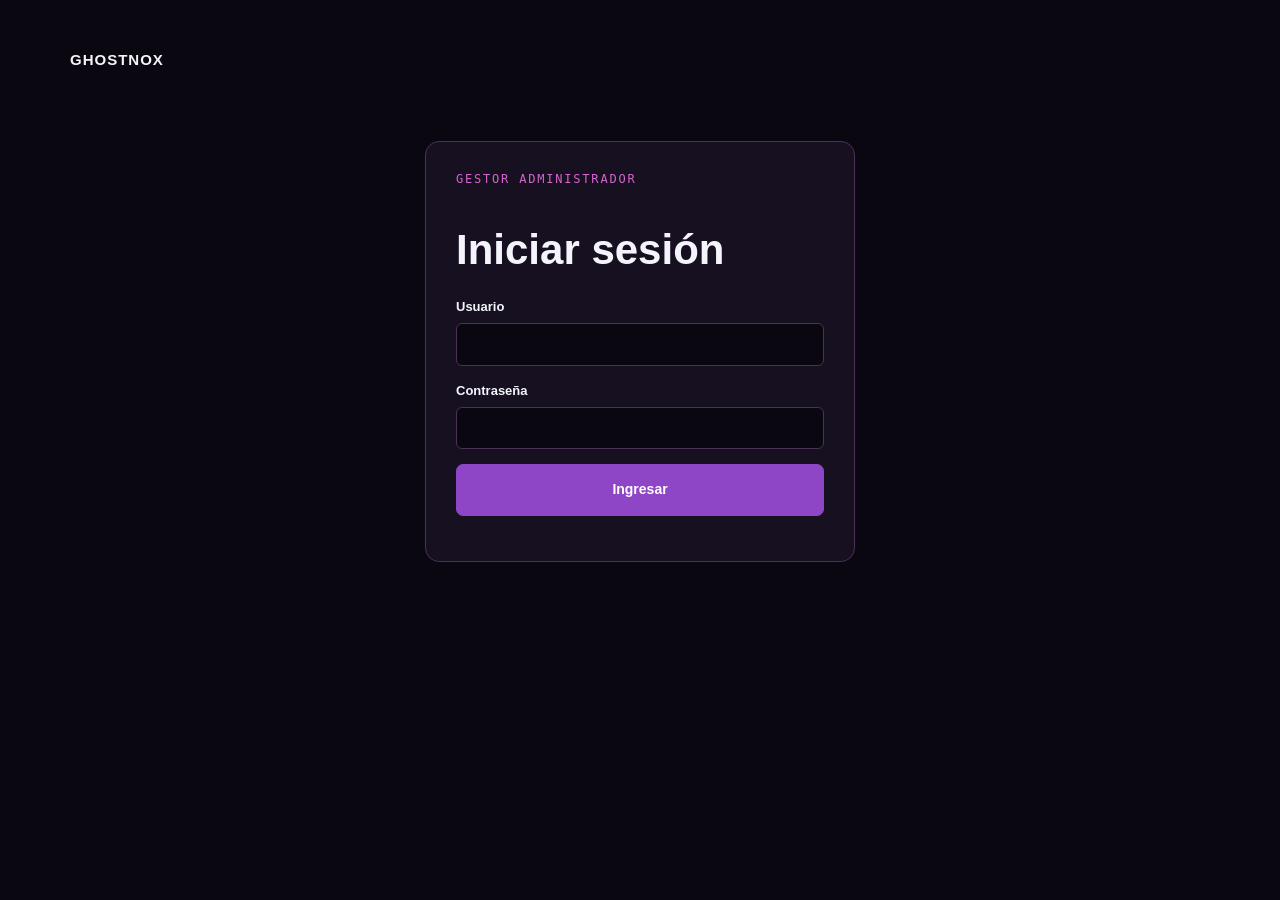
==== admin.html @ a368e952 "add admin" ====
<!doctype html>
<html lang="es">

<head>
    <meta charset="utf-8">
    <meta name="viewport" content="width=device-width,initial-scale=1">
    <title>Administrador | GHOSTNOX</title>
    <link rel="stylesheet" href="assets/css/style.css">
</head>

<body data-page="admin">
    <main class="admin-wrap"><a class="brand" href="index.html">GHOSTNOX</a>
        <section class="admin-login">
            <form id="admin-login">
                <p class="eyebrow">GESTOR ADMINISTRADOR</p>
                <h1>Iniciar sesión</h1><label>Usuario<input name="username" required></label><label>Contraseña<input
                        name="password" type="password" required></label><button class="button">Ingresar</button>
                <p class="form-message" data-login-error></p>
            </form>
        </section>
        <section id="admin-panel" hidden>
            <div class="admin-heading">
                <div>
                    <p class="eyebrow">GESTOR ADMINISTRADOR</p>
                    <h1>Cartas Singles</h1>
                    <p>Agregá cartas para publicarlas inmediatamente en Singles.</p>
                </div>
                <div><a class="quiet" href="singles.html">Ver Singles</a><button id="admin-logout"
                        class="quiet">Salir</button></div>
            </div>
            <div class="admin-grid">
                <form id="admin-card-form" class="admin-form">
                    <h2>Nueva carta</h2><label>Nombre<input name="name" required></label>
                    <div class="form-row"><label>Número<input name="number" required></label><label>Precio (ARS)<input
                                name="price" type="number" min="0" required></label></div><label>Expansión / set<input
                            name="expansion" required></label>
                    <div class="form-row"><label>Tipo<select name="type">
                                <option>Agua</option>
                                <option>Fuego</option>
                                <option>Planta</option>
                                <option>Rayo</option>
                                <option>Psíquico</option>
                                <option>Oscuridad</option>
                                <option>Dragón</option>
                                <option>Incoloro</option>
                                <option>Lucha</option>
                            </select></label><label>Rareza<input name="rarity" required></label></div>
                    <div class="form-row"><label>Idioma<select name="language">
                                <option>Español</option>
                                <option>Inglés</option>
                                <option>Japonés</option>
                            </select></label><label>Estado<select name="condition">
                                <option>Casi perfecta</option>
                                <option>Excelente</option>
                                <option>Ligeramente jugada</option>
                                <option>Jugado</option>
                            </select></label></div><label>Stock<input name="stock" type="number" min="0" value="1"
                            required></label><label>Imagen (opcional)<input name="image" type="file"
                            accept="image/*"></label><label>Descripción<textarea name="description"
                            rows="3"></textarea></label><button class="button">Guardar carta</button>
                    <p id="admin-message" class="form-message"></p>
                </form>
                <section class="admin-inventory">
                    <div>
                        <h2>Inventario</h2><button id="export-json">Exportar JSON</button>
                    </div>
                    <p>Se guarda en este navegador. Exportá el JSON como respaldo.</p>
                    <ul id="admin-list"></ul>
                </section>
            </div>
        </section>
    </main>
    <script src="assets/js/script.js"></script>
</body>

</html>
---- assets/css/style.css ----
:root{--color-bg:#080b16;--color-surface:#11172a;--color-surface-light:#19213a;--color-primary:#9365ff;--color-primary-hover:#ad8aff;--color-secondary:#3de4dc;--color-accent:#f6c95c;--color-text:#f4f5fb;--color-text-muted:#a3abc1;--color-success:#62d69a;--color-warning:#f6c95c;--color-danger:#ff657c;--border-color:#2a334b;--shadow-card:0 24px 55px #0008;--glow-primary:0 0 48px #9365ff55}*{box-sizing:border-box}html{scroll-behavior:smooth}body{margin:0;background:var(--color-bg);color:var(--color-text);font:15px Manrope,sans-serif;line-height:1.55}a{text-decoration:none;color:inherit}button{font:inherit;cursor:pointer}header{height:82px;max-width:1240px;margin:auto;display:flex;align-items:center;justify-content:space-between}.brand{font-size:15px;font-weight:800;letter-spacing:1px}.brand:first-letter{color:var(--color-accent)}.brand b,.eyebrow{color:var(--color-secondary)}nav{display:flex;gap:28px}nav a{color:var(--color-text-muted);font-size:14px;font-weight:700}.actions{display:flex;gap:10px;align-items:center}.actions button{border:0;background:none;color:white;font-size:23px}.actions .bag{font-size:13px;border:1px solid var(--border-color);border-radius:22px;padding:7px 10px 7px 14px}.bag span{background:var(--color-primary);padding:2px 7px;border-radius:12px;margin-left:4px}.menu{display:none}.hero{max-width:1240px;margin:auto;min-height:630px;display:grid;grid-template-columns:1.05fr .95fr;align-items:center}.eyebrow{font:12px 'DM Mono',monospace;letter-spacing:1.8px;margin:0 0 16px}.hero h1,h2{font-size:clamp(38px,5vw,68px);line-height:1.05;letter-spacing:-3px;margin:0;font-weight:800}.hero em{font-style:normal;color:var(--color-primary-hover)}.copy>p:not(.eyebrow){max-width:510px;color:var(--color-text-muted);font-size:17px;margin:25px 0 32px}.button{display:inline-block;background:var(--color-primary);border:1px solid var(--color-primary);border-radius:7px;padding:14px 20px;color:white;font-size:14px;font-weight:800}.button:hover{background:var(--color-primary-hover);box-shadow:var(--glow-primary)}.quiet{border:1px solid var(--border-color);border-radius:7px;padding:14px 20px;margin-left:8px;font-size:14px;font-weight:700}.trust{margin-top:48px;color:var(--color-text-muted);font-size:11px;font-weight:700}.hero-art{height:500px;display:grid;place-items:center;position:relative;background:radial-gradient(circle,#3de4dc22,transparent 55%)}.card{width:255px;height:360px;padding:16px;border-radius:14px;transform:rotate(8deg);background:linear-gradient(145deg,#f8cc5d,#ea7d43 45%,#942557);border:7px solid #f9e6a1;color:#261323;box-shadow:var(--shadow-card);position:relative}.card small,.card i{font:10px 'DM Mono',monospace;font-weight:bold}.card strong{display:block;font-size:29px}.card div{height:210px;display:grid;place-items:center;margin:9px 0;font-size:100px;background:radial-gradient(circle at 50% 70%,#ffd559,#e5522b 30%,#64134b 75%);border:2px solid #42182d}.card p{margin:0;font-size:13px}.card p b{float:right}.hero-art aside{position:absolute;right:18%;bottom:15%;width:80px;height:80px;display:grid;place-items:center;background:#e9eff8;color:#11172a;border:3px solid #91a1bc;border-radius:8px;box-shadow:var(--shadow-card)}.hero-art aside b{font-size:28px}.hero-art aside small{font:8px 'DM Mono',monospace;text-align:center;position:absolute;bottom:7px}.metrics{max-width:1240px;margin:auto;border-block:1px solid var(--border-color);display:grid;grid-template-columns:repeat(4,1fr)}.metrics div{padding:27px 35px;border-right:1px solid var(--border-color)}.metrics div:last-child{border:0}.metrics b{display:block;font-size:22px}.metrics span{color:var(--color-text-muted);font-size:12px}.collection,.guide{max-width:1240px;margin:auto;padding:125px 0}.collection h2,.guide h2,.vault h2,.exchange h2{font-size:42px}.filters{display:flex;gap:9px;flex-wrap:wrap;margin:45px 0 28px}.filters button{background:none;border:1px solid var(--border-color);border-radius:20px;color:var(--color-text-muted);padding:8px 14px;font-size:12px}.filters button.active,.filters button:hover{border-color:var(--color-primary);color:white}.products{display:grid;grid-template-columns:repeat(4,1fr);gap:18px}.product{background:var(--color-surface);border:1px solid var(--border-color);border-radius:12px;padding:13px;transition:.25s}.product:hover{transform:translateY(-6px);border-color:var(--color-primary);box-shadow:var(--shadow-card)}.product-image{height:230px;border-radius:8px;display:grid;place-items:center;font-size:75px}.electric{background:linear-gradient(145deg,#253160,#b28728)}.psychic{background:linear-gradient(145deg,#25164d,#a749b3)}.water{background:linear-gradient(145deg,#112e55,#178fae)}.grass{background:linear-gradient(145deg,#173c37,#64a24c)}.product small{display:block;color:var(--color-secondary);font:10px 'DM Mono',monospace;margin-top:15px}.product h3{font-size:15px;margin:7px 0}.product>div:last-child{display:flex;justify-content:space-between;align-items:center}.product button{background:var(--color-surface-light);border:0;color:white;border-radius:6px;width:32px;height:32px;font-size:20px}.product button:hover{background:var(--color-primary)}.vault{max-width:1240px;margin:auto;min-height:330px;padding:65px;display:flex;justify-content:space-between;align-items:center;border:1px solid var(--border-color);border-radius:16px;background:radial-gradient(circle at 85% 10%,#3de4dc35,transparent 28%),linear-gradient(120deg,#15133a,#1f194b)}.vault p:not(.eyebrow),.exchange>p{max-width:500px;color:var(--color-text-muted)}.vault>b{font-size:190px;color:#fff1}.exchange{margin-top:125px;padding:90px max(20px,calc((100% - 1240px)/2));background:var(--color-surface);display:grid;grid-template-columns:.2fr 1fr 1fr;gap:35px;align-items:center}.exchange>span{font-size:65px;color:var(--color-accent)}.guide{text-align:center}.guide>div{display:grid;grid-template-columns:repeat(3,1fr);gap:20px;text-align:left;margin-top:52px}.guide article{padding:26px;background:var(--color-surface);border-top:1px solid var(--color-primary)}.guide span{font:13px 'DM Mono',monospace;color:var(--color-secondary)}.guide h3{font-size:19px;margin:26px 0 8px}.guide article p{color:var(--color-text-muted);font-size:14px;margin:0}footer{border-top:1px solid var(--border-color);padding:38px max(20px,calc((100% - 1240px)/2));display:flex;justify-content:space-between;color:var(--color-text-muted);font-size:12px}.cart-panel{position:fixed;z-index:3;inset:0 0 0 auto;width:min(430px,90vw);padding:28px;background:var(--color-surface);transform:translateX(100%);transition:.3s}.cart-panel.open{transform:none}.cart-panel>div,.total{display:flex;justify-content:space-between;align-items:center;border-bottom:1px solid var(--border-color)}.cart-panel h2{font-size:25px}.cart-panel button:not(.button),dialog button{border:0;background:none;color:white;font-size:30px}.cart-panel section{min-height:55vh}.cart-panel section p{border-bottom:1px solid var(--border-color);padding:15px 0;color:var(--color-text-muted)}.total{padding:20px 0;font-size:18px}.cart-panel .button{width:100%;text-align:center}.overlay{position:fixed;z-index:2;inset:0;background:#000a;opacity:0;pointer-events:none}.overlay.visible{opacity:1;pointer-events:auto}dialog{width:min(600px,90vw);background:var(--color-surface);border:1px solid var(--border-color);border-radius:12px;color:white;padding:34px}dialog::backdrop{background:#000c}dialog form{display:grid}dialog button{justify-self:end}dialog label{font-size:25px;font-weight:800}dialog input{margin-top:25px;padding:16px;background:var(--color-bg);border:1px solid var(--border-color);border-radius:7px;color:white;font:15px Manrope}@media(max-width:760px){header{height:68px;width:calc(100% - 28px)}nav{position:absolute;display:none;top:68px;left:0;right:0;padding:20px;background:var(--color-surface);flex-direction:column;z-index:2}nav.open{display:flex}.menu{display:block}.hero{width:calc(100% - 40px);min-height:700px;display:block;padding-top:70px}.hero-art{opacity:.35;position:absolute;inset:auto -75px -65px auto;width:450px}.copy{position:relative;z-index:1}.trust{line-height:2}.metrics{grid-template-columns:repeat(2,1fr)}.metrics div{padding:18px}.collection,.guide{width:calc(100% - 40px);padding:80px 0}.products{grid-template-columns:repeat(2,1fr);gap:10px}.product-image{height:170px}.vault{margin:0 20px;padding:35px}.vault h2,.exchange h2{font-size:32px}.vault>b{display:none}.exchange{margin-top:80px;padding:55px 20px;grid-template-columns:1fr;gap:10px}.exchange>span{display:none}.guide>div{grid-template-columns:1fr;margin-top:30px}footer{flex-direction:column;align-items:center;gap:10px;text-align:center}.quiet{display:none}}
.singles{max-width:1240px;margin:auto;padding:120px 0}.singles-title{display:flex;justify-content:space-between;align-items:end;gap:20px}.singles-title h2{font-size:42px}.singles-title p:not(.eyebrow){color:var(--color-text-muted)}[data-toggle-filters]{display:none}.singles-layout{display:grid;grid-template-columns:235px minmax(0,1fr);gap:28px;margin-top:38px}.singles-layout aside{height:max-content;padding:18px;border:1px solid var(--border-color);border-radius:10px;background:var(--color-surface)}.filter-head,.single-toolbar{display:flex;justify-content:space-between;align-items:center}.filter-head{padding-bottom:14px;border-bottom:1px solid var(--border-color)}.filter-head button,.empty button{border:0;background:none;color:var(--color-secondary);font-size:12px}.singles-layout aside>label{display:block;padding:15px 0;color:var(--color-text-muted);font-size:12px}.singles-layout input:not([type=checkbox]),.single-toolbar select,.single footer select{width:100%;margin-top:6px;padding:8px;background:var(--color-bg);border:1px solid var(--border-color);border-radius:5px;color:white}.singles-layout details{padding:13px 0;border-top:1px solid var(--border-color)}.singles-layout summary{font-weight:800;font-size:13px;cursor:pointer}.singles-layout details label{display:block;margin-top:8px;color:var(--color-text-muted);font-size:12px}.price{display:grid;grid-template-columns:1fr 1fr;gap:6px}.single-toolbar{margin-bottom:16px;color:var(--color-text-muted);font-size:13px}.single-toolbar b{color:white}.single-toolbar select{width:auto;margin:0}.single-grid{display:grid;grid-template-columns:repeat(3,minmax(0,1fr));gap:16px}.single{display:flex;flex-direction:column;min-width:0;position:relative;overflow:hidden;border:1px solid var(--border-color);border-radius:10px;background:var(--color-surface);transition:.2s}.single:hover{transform:translateY(-4px);border-color:var(--color-primary);box-shadow:var(--shadow-card)}.single-art{height:230px;display:flex;flex-direction:column;justify-content:space-between;padding:14px;background:radial-gradient(circle at 75% 25%,#ffffff66,transparent 28%),linear-gradient(145deg,#5d2189,#17152f)}.single-art.agua{background:linear-gradient(145deg,#153f73,#2c97c5)}.single-art.fuego{background:linear-gradient(145deg,#8b291d,#e57133)}.single-art.rayo{background:linear-gradient(145deg,#8d650b,#e9bd31)}.single-art.oscuridad{background:linear-gradient(145deg,#121521,#464963)}.single-art.dragon{background:linear-gradient(145deg,#8d3b18,#db942d)}.single-art strong{font-size:27px;line-height:1.1;text-shadow:0 3px 8px #000;overflow-wrap:anywhere}.single-art small{font:10px 'DM Mono',monospace}.single-art i{align-self:end;font-style:normal;font-weight:800}.single>div:last-child{display:flex;flex:1;min-height:145px;flex-direction:column;padding:13px}.single>div p{margin:0;color:var(--color-secondary);font:10px 'DM Mono',monospace}.single h3{margin:5px 0;font-size:15px}.single em{font-style:normal;color:var(--color-text-muted);font-size:10px}.single footer{display:flex;justify-content:space-between;align-items:center;gap:12px;padding:13px 0 0;margin-top:auto;border-top:1px solid var(--border-color)}.single footer span{display:flex;align-items:center;gap:9px}.single footer select{width:46px;margin:0;padding:5px}.single footer button{width:32px;height:32px;border:0;border-radius:5px;background:var(--color-primary);color:white;font-size:19px}.heart{position:absolute;right:8px;top:8px;z-index:1;border:0;border-radius:50%;background:#090716aa;color:white;width:30px;height:30px;font-size:20px}.heart.saved{color:#ff72b8}.pages{display:flex;justify-content:center;gap:6px;margin-top:25px}.pages button{width:30px;height:30px;border:1px solid var(--border-color);background:var(--color-surface);color:white;border-radius:5px}.pages .active{background:var(--color-primary)}.empty{text-align:center;padding:55px;color:var(--color-text-muted);border:1px dashed var(--border-color)}@media(max-width:760px){.singles{width:calc(100% - 40px);padding:75px 0}.singles-title h2{font-size:31px}[data-toggle-filters]{display:block;border:1px solid var(--border-color);background:var(--color-surface);color:white;border-radius:18px;padding:8px}.singles-layout{display:block;margin-top:25px}.singles-layout aside{display:none;margin-bottom:16px}.singles.open aside{display:block}.single-toolbar{align-items:start;flex-direction:column;gap:9px}.single-grid{grid-template-columns:repeat(2,minmax(0,1fr));gap:10px}.single-art{height:175px}.single-art strong{font-size:20px}.single>div:last-child{min-height:153px;padding:10px}.single footer{gap:6px}.single footer span{gap:7px}.single footer b{font-size:12px}.single footer select{width:39px;padding:4px}.single footer button{width:30px;height:30px}}@media(max-width:390px){.singles{width:calc(100% - 28px)}.single-grid{grid-template-columns:1fr}.single-art{height:205px}.single>div:last-child{min-height:130px}}
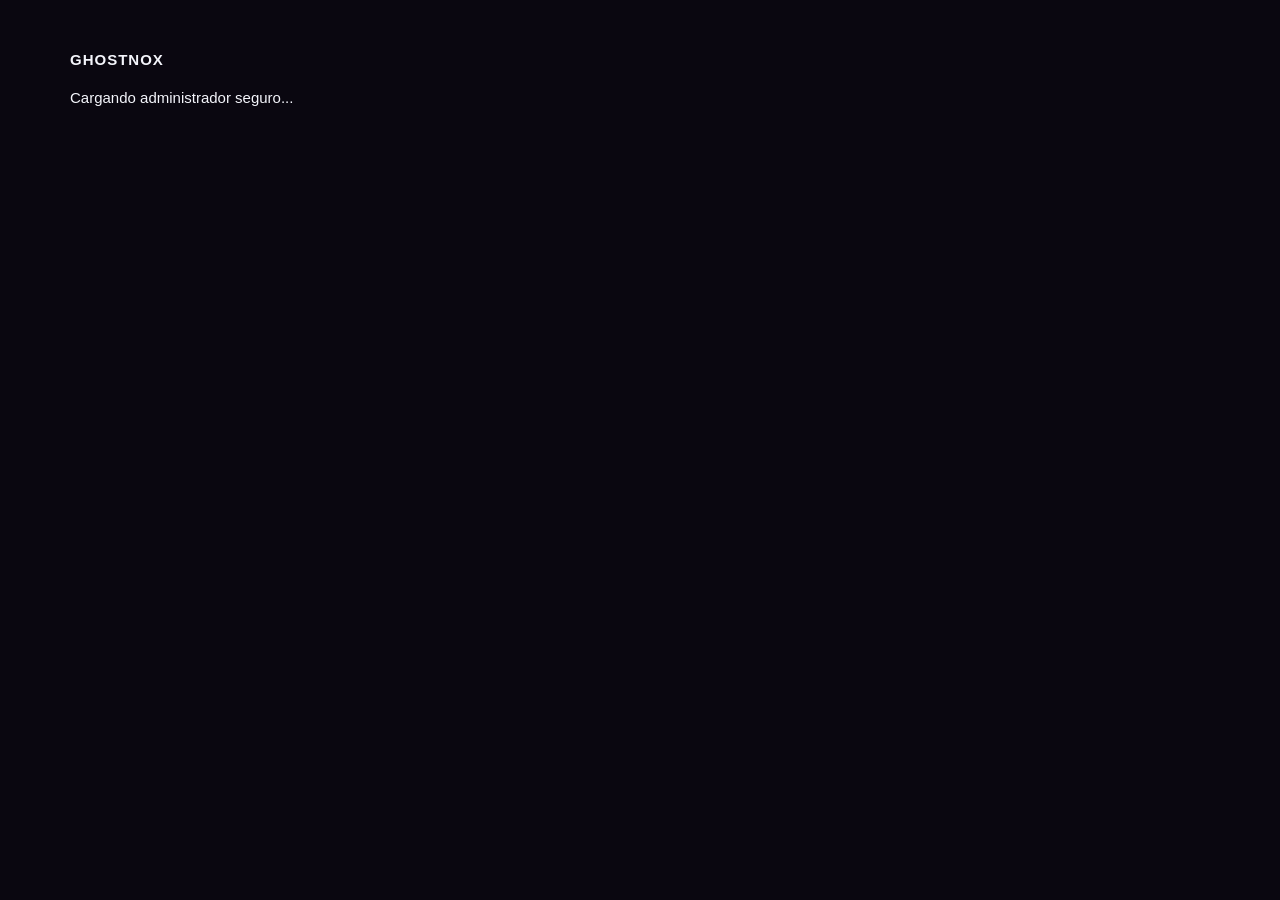
==== commit bced2223: "implement super base" ====
--- a/admin.html
+++ b/admin.html
@@ -1,76 +1,17 @@
 <!doctype html>
 <html lang="es">
-
 <head>
-    <meta charset="utf-8">
-    <meta name="viewport" content="width=device-width,initial-scale=1">
-    <title>Administrador | GHOSTNOX</title>
-    <link rel="stylesheet" href="assets/css/style.css">
+  <meta charset="utf-8">
+  <meta name="viewport" content="width=device-width,initial-scale=1">
+  <title>Administrador | GHOSTNOX</title>
+  <link rel="stylesheet" href="assets/css/style.css">
+  <link rel="stylesheet" href="assets/css/admin.css">
+  <link rel="stylesheet" href="assets/css/supabase-app.css">
+  <link rel="stylesheet" href="assets/css/legacy-enhancements.css">
 </head>
-
 <body data-page="admin">
-    <main class="admin-wrap"><a class="brand" href="index.html">GHOSTNOX</a>
-        <section class="admin-login">
-            <form id="admin-login">
-                <p class="eyebrow">GESTOR ADMINISTRADOR</p>
-                <h1>Iniciar sesión</h1><label>Usuario<input name="username" required></label><label>Contraseña<input
-                        name="password" type="password" required></label><button class="button">Ingresar</button>
-                <p class="form-message" data-login-error></p>
-            </form>
-        </section>
-        <section id="admin-panel" hidden>
-            <div class="admin-heading">
-                <div>
-                    <p class="eyebrow">GESTOR ADMINISTRADOR</p>
-                    <h1>Cartas Singles</h1>
-                    <p>Agregá cartas para publicarlas inmediatamente en Singles.</p>
-                </div>
-                <div><a class="quiet" href="singles.html">Ver Singles</a><button id="admin-logout"
-                        class="quiet">Salir</button></div>
-            </div>
-            <div class="admin-grid">
-                <form id="admin-card-form" class="admin-form">
-                    <h2>Nueva carta</h2><label>Nombre<input name="name" required></label>
-                    <div class="form-row"><label>Número<input name="number" required></label><label>Precio (ARS)<input
-                                name="price" type="number" min="0" required></label></div><label>Expansión / set<input
-                            name="expansion" required></label>
-                    <div class="form-row"><label>Tipo<select name="type">
-                                <option>Agua</option>
-                                <option>Fuego</option>
-                                <option>Planta</option>
-                                <option>Rayo</option>
-                                <option>Psíquico</option>
-                                <option>Oscuridad</option>
-                                <option>Dragón</option>
-                                <option>Incoloro</option>
-                                <option>Lucha</option>
-                            </select></label><label>Rareza<input name="rarity" required></label></div>
-                    <div class="form-row"><label>Idioma<select name="language">
-                                <option>Español</option>
-                                <option>Inglés</option>
-                                <option>Japonés</option>
-                            </select></label><label>Estado<select name="condition">
-                                <option>Casi perfecta</option>
-                                <option>Excelente</option>
-                                <option>Ligeramente jugada</option>
-                                <option>Jugado</option>
-                            </select></label></div><label>Stock<input name="stock" type="number" min="0" value="1"
-                            required></label><label>Imagen (opcional)<input name="image" type="file"
-                            accept="image/*"></label><label>Descripción<textarea name="description"
-                            rows="3"></textarea></label><button class="button">Guardar carta</button>
-                    <p id="admin-message" class="form-message"></p>
-                </form>
-                <section class="admin-inventory">
-                    <div>
-                        <h2>Inventario</h2><button id="export-json">Exportar JSON</button>
-                    </div>
-                    <p>Se guarda en este navegador. Exportá el JSON como respaldo.</p>
-                    <ul id="admin-list"></ul>
-                </section>
-            </div>
-        </section>
-    </main>
-    <script src="assets/js/script.js"></script>
+  <main class="admin-wrap"><a class="brand" href="index.html">GHOSTNOX</a><p>Cargando administrador seguro...</p></main>
+  <script src="assets/js/script.js"></script>
+  <script type="module" src="assets/js/app.js"></script>
 </body>
-
-</html>+</html>
--- a/assets/css/admin.css
+++ b/assets/css/admin.css
@@ -0,0 +1 @@
+.single-art img{width:100%;height:100%;object-fit:contain}.single footer button:disabled{opacity:.45;cursor:not-allowed}.admin-wrap{max-width:1180px;margin:auto;padding:48px 20px 90px}.admin-wrap h1{font-size:42px;margin:0}.admin-login{max-width:430px;margin:70px auto;padding:30px;border:1px solid var(--border-color);border-radius:14px;background:var(--color-surface)}.admin-login form,.admin-form{display:grid;gap:15px}.admin-wrap label{display:grid;gap:6px;font-weight:700;font-size:13px}.admin-wrap input,.admin-wrap select,.admin-wrap textarea{width:100%;padding:10px;background:var(--color-bg);border:1px solid var(--border-color);border-radius:6px;color:var(--color-text);font:inherit}.admin-heading{display:flex;justify-content:space-between;gap:20px;align-items:flex-start;margin:45px 0 30px}.admin-heading p:not(.eyebrow),.admin-inventory>p{color:var(--color-text-muted)}.admin-heading .quiet{background:none;color:white}.admin-grid{display:grid;grid-template-columns:minmax(0,1.15fr) minmax(300px,.85fr);gap:24px}.admin-form,.admin-inventory{padding:25px;border:1px solid var(--border-color);border-radius:12px;background:var(--color-surface)}.admin-form h2,.admin-inventory h2{font-size:23px;letter-spacing:-1px;margin:0}.form-row{display:grid;grid-template-columns:1fr 1fr;gap:12px}.admin-inventory>div{display:flex;justify-content:space-between;align-items:center;gap:12px}.admin-inventory button{border:1px solid var(--border-color);border-radius:6px;background:var(--color-bg);color:white;padding:8px;font:inherit;font-size:12px}.admin-inventory ul{list-style:none;padding:0;margin:20px 0}.admin-inventory li{display:flex;justify-content:space-between;gap:12px;padding:13px 0;border-top:1px solid var(--border-color)}.admin-inventory li small{display:block;color:var(--color-text-muted);font-size:11px}.form-message{color:var(--color-secondary);margin:0}@media(max-width:760px){.admin-heading,.admin-grid{display:block}.admin-heading>div:last-child{margin-top:20px}.admin-inventory{margin-top:20px}.form-row{grid-template-columns:1fr}.admin-wrap{padding-top:25px}}
--- a/assets/css/supabase-app.css
+++ b/assets/css/supabase-app.css
@@ -0,0 +1 @@
+.header-logo-image{width:150px;height:56px;object-fit:contain}.hero-art{background:radial-gradient(circle,#9e4cdb44,transparent 62%)}.ghostnox-hero-logo{max-width:min(440px,100%);max-height:460px;object-fit:contain;filter:drop-shadow(0 18px 32px #000)}.product-image img,.single-art img{display:block;width:100%;height:100%;object-fit:contain}.single-art{cursor:zoom-in}.single-status{color:var(--color-text-muted)}.admin-inventory li img{width:42px;height:56px;object-fit:contain;border-radius:4px;background:var(--color-bg)}.admin-inventory li{align-items:center}.admin-inventory li span{flex:1}.admin-inventory button{margin-left:6px}.admin-inventory input{max-width:210px;padding:8px;background:var(--color-bg);border:1px solid var(--border-color);border-radius:6px;color:white}@media(max-width:760px){.header-logo-image{width:115px}.admin-inventory li{flex-wrap:wrap}.admin-inventory li span:last-child{width:100%;display:flex;justify-content:flex-end}}
--- a/assets/css/legacy-enhancements.css
+++ b/assets/css/legacy-enhancements.css
@@ -0,0 +1 @@
+:root{--color-primary:#8e46c7;--color-primary-hover:#bd6cf4;--color-secondary:#d564ce;--color-accent:#ff3d9a;--color-surface:#161021;--color-bg:#0a0710;--border-color:#4a3156}.header-logo-image{width:150px;height:56px;object-fit:contain}.hero-art{background:radial-gradient(circle,#9e4cdb44,transparent 62%)}.ghostnox-hero-logo{max-width:min(440px,100%);max-height:460px;object-fit:contain;filter:drop-shadow(0 18px 32px #000)}.product-image img,.single-art img{display:block;width:100%;height:100%;object-fit:contain}.ghostnox-intro{position:fixed;z-index:50;inset:0;display:grid;place-items:center;background:radial-gradient(circle,#33184c,#07050b 72%);overflow:hidden}.ghostnox-intro.leaving{opacity:0;transition:.5s}.intro-stage{width:min(440px,88vw);height:min(540px,82vh);position:relative}.pokeball{position:absolute;bottom:38px;left:50%;transform:translateX(-50%);width:min(245px,58vw);aspect-ratio:1;border-radius:50%;background:#160d1d;box-shadow:0 20px 28px #000;animation:ball .9s both}.ball-top,.ball-bottom{position:absolute;width:100%;height:50%;left:0}.ball-top{top:0;border-radius:250px 250px 0 0;background:linear-gradient(145deg,#ff5a80,#760b35);transform-origin:bottom;animation:top .8s 1s forwards}.ball-bottom{bottom:0;border-radius:0 0 250px 250px;background:linear-gradient(145deg,#fff,#777080);transform-origin:top;animation:bottom .8s 1s forwards}.ball-line{position:absolute;z-index:2;top:calc(50% - 9px);height:18px;width:100%;background:#100914}.ball-core{position:absolute;z-index:3;top:50%;left:50%;width:66px;height:66px;transform:translate(-50%,-50%);border:9px solid #160c20;border-radius:50%;background:radial-gradient(circle,#fff 0 22%,#df65e2 25% 42%,#321642 45%)}.intro-logo-wrap{position:absolute;z-index:4;width:82%;left:9%;bottom:90px;opacity:0;animation:logo 1.2s 1.4s forwards}.intro-logo-wrap img{width:100%}.skip-intro{position:absolute;z-index:5;right:20px;bottom:20px;border:1px solid #ffffff55;border-radius:20px;background:#0008;color:white;padding:8px 12px}@keyframes ball{from{opacity:0;transform:translate(-50%,100px) scale(.7)}to{opacity:1;transform:translateX(-50%)}}@keyframes top{to{transform:translateY(-35px);opacity:.4}}@keyframes bottom{to{transform:translateY(25px);opacity:.4}}@keyframes logo{to{opacity:1;transform:translateY(-35px)}}@media(max-width:760px){.hero-art{position:relative!important;inset:auto!important;opacity:1!important;width:100%!important;height:285px!important;margin-top:18px}.ghostnox-hero-logo{max-width:290px;max-height:275px}.header-logo-image{width:115px}}
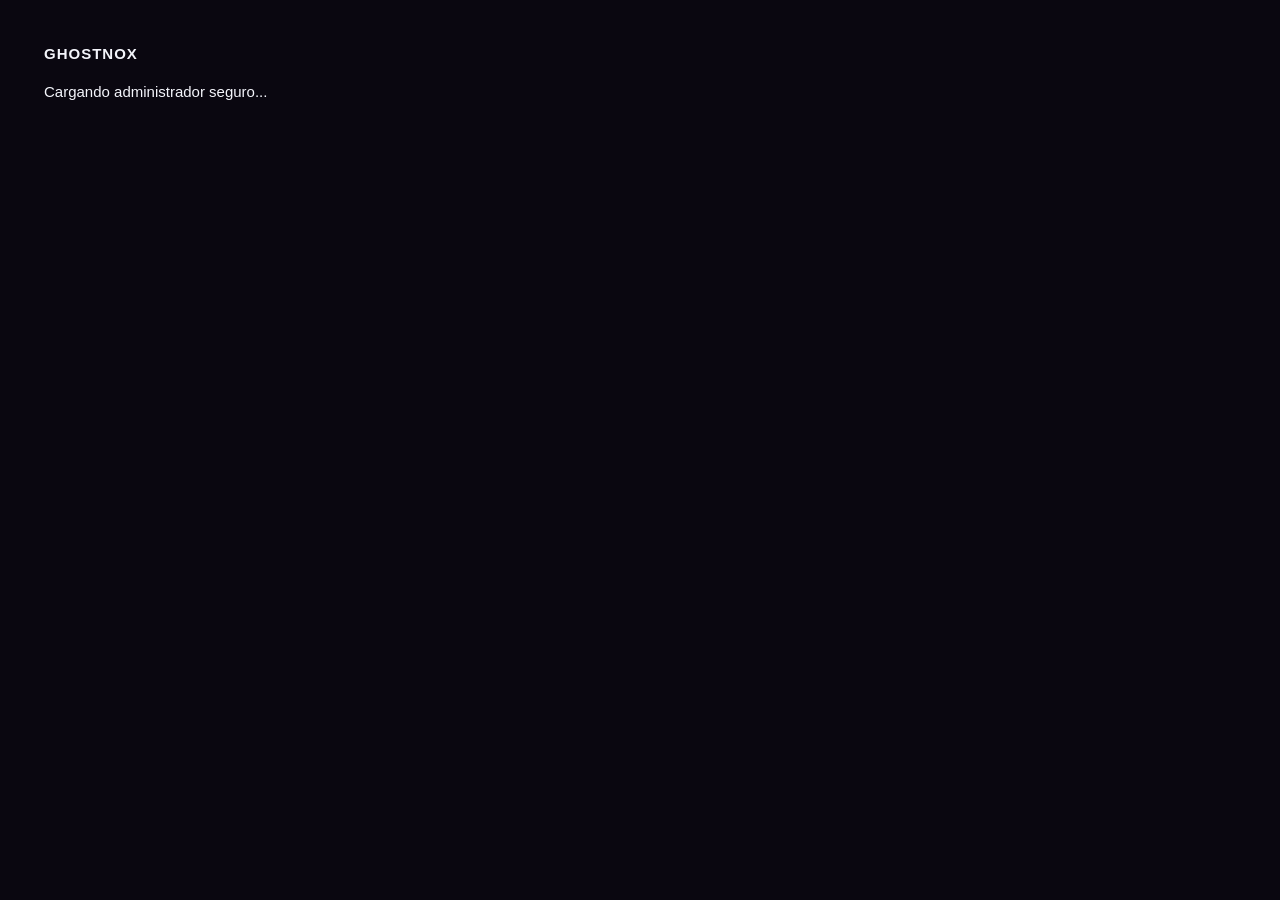
==== commit 8e672c34: "Update admin" ====
--- a/admin.html
+++ b/admin.html
@@ -8,6 +8,7 @@
   <link rel="stylesheet" href="assets/css/admin.css">
   <link rel="stylesheet" href="assets/css/supabase-app.css">
   <link rel="stylesheet" href="assets/css/legacy-enhancements.css">
+  <link rel="stylesheet" href="assets/css/admin-layout.css">
 </head>
 <body data-page="admin">
   <main class="admin-wrap"><a class="brand" href="index.html">GHOSTNOX</a><p>Cargando administrador seguro...</p></main>
--- a/assets/css/admin-layout.css
+++ b/assets/css/admin-layout.css
@@ -0,0 +1,4 @@
+/* Ajustes de jerarquía y densidad para el gestor de inventario. */
+.admin-wrap{max-width:1240px;padding:42px 24px 72px}.admin-heading{margin:34px 0 24px}.admin-heading h1{font-size:40px}.admin-heading p:not(.eyebrow){margin:10px 0 0}.admin-grid{grid-template-columns:minmax(460px,1fr) minmax(410px,.9fr);align-items:start;gap:20px}.admin-form{gap:12px;padding:24px}.admin-form>label{gap:5px}.admin-form textarea{min-height:82px;resize:vertical}.admin-form input,.admin-form select,.admin-form textarea{min-height:42px}.admin-form>label:has(input[type="checkbox"]){display:flex;align-items:center;gap:9px;min-height:28px;cursor:pointer}.admin-form input[type="checkbox"]{width:17px;height:17px;min-height:0;margin:0;accent-color:var(--color-primary)}.admin-form .button{margin-top:4px;text-align:center}.admin-inventory{max-height:calc(100vh - 170px);overflow:auto;padding:20px}.admin-inventory>div{position:sticky;top:-20px;z-index:1;padding:0 0 12px;background:var(--color-surface);border-bottom:1px solid var(--border-color)}.admin-inventory>p{margin:12px 0}.admin-inventory li{align-items:center;min-height:64px}.admin-inventory li img{flex:0 0 38px;width:38px;height:48px}.admin-inventory li span{min-width:0}.admin-inventory li b{display:block;overflow:hidden;text-overflow:ellipsis;white-space:nowrap}.admin-inventory li small{line-height:1.45}.admin-inventory li button{white-space:nowrap}
+@media(max-width:900px){.admin-grid{grid-template-columns:1fr}.admin-inventory{max-height:none}.admin-inventory>div{top:0}.admin-heading h1{font-size:34px}}
+@media(max-width:540px){.admin-wrap{padding:24px 14px 50px}.admin-form,.admin-inventory{padding:18px}.admin-inventory li{display:grid;grid-template-columns:38px minmax(0,1fr) auto auto;gap:8px}.admin-inventory li button{padding:7px 6px;font-size:11px}}
